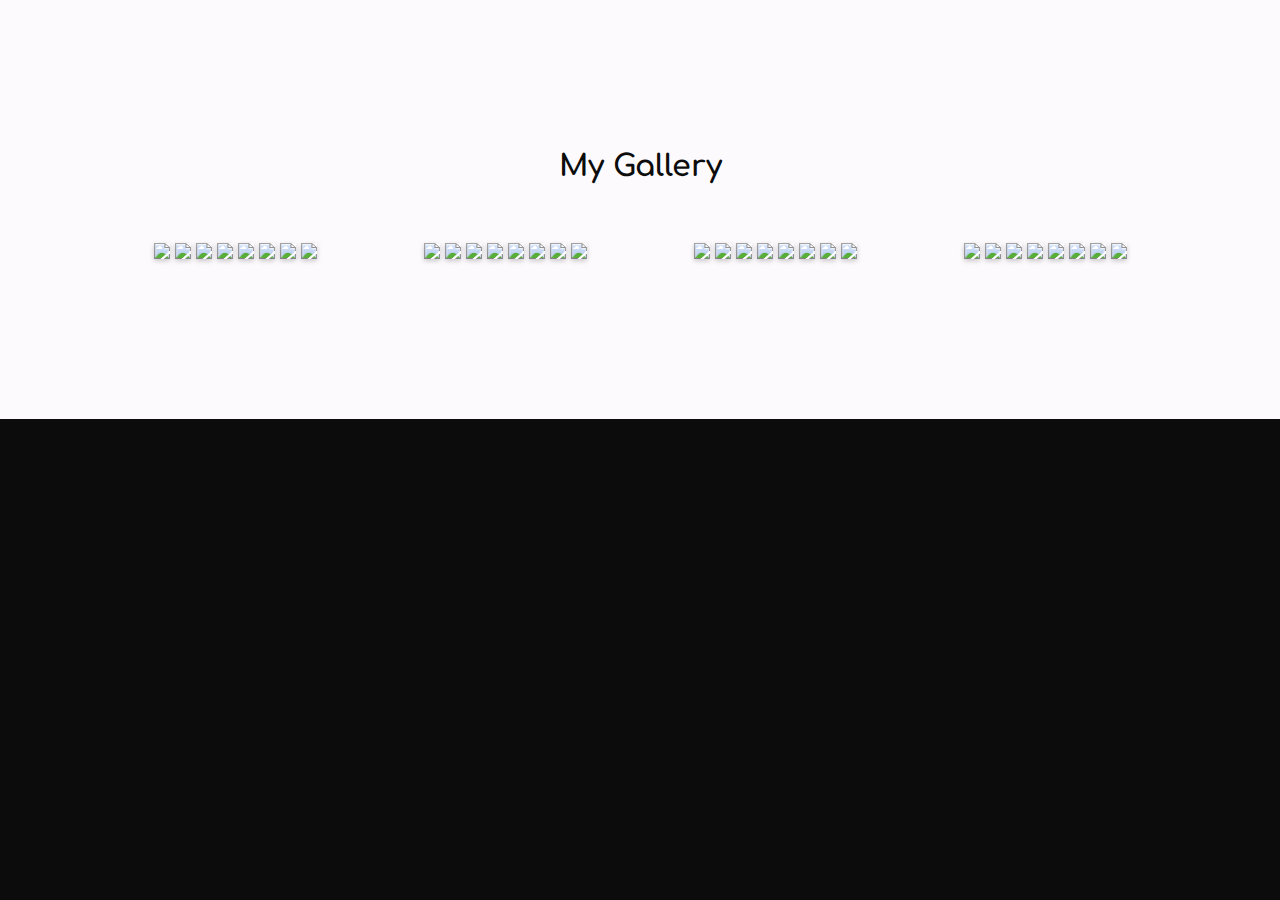
==== portfolio/src/main/webapp/gallery.html @ 0a6bdc19 "move gallery to separate page, add pop-up recommendations form" ====
<!DOCTYPE html>
<html>
  <head>
    <meta charset="UTF-8">
    <meta name="viewport" content="width=device-width, initial-scale=1">
    <title>Sherry's Portfolio</title>
    <link rel="stylesheet" href="style.css">
    <script src="script.js"></script>
  </head>

  <body>
    <!-- Gallery Section --> 
    <section id="gallery" class="light"> 
      <div class="container">
        <h3>My Gallery</h3>
        <div class="row"> 
            <div class="column gallery quarter">
                <img src="/images/sunset.jpg" style="width:100%">
                <img src="/images/ryan.jpg" style="width:100%">
                <img src="/images/sunset.jpg" style="width:100%">
                <img src="/images/ryan.jpg" style="width:100%">
                <img src="/images/sunset.jpg" style="width:100%">
                <img src="/images/ryan.jpg" style="width:100%">
                <img src="/images/sunset.jpg" style="width:100%">
                <img src="/images/ryan.jpg" style="width:100%">
            </div>
            <div class="column gallery quarter">
                <img src="/images/sunset.jpg" style="width:100%">
                <img src="/images/ryan.jpg" style="width:100%">
                <img src="/images/sunset.jpg" style="width:100%">
                <img src="/images/ryan.jpg" style="width:100%">
                <img src="/images/sunset.jpg" style="width:100%">
                <img src="/images/ryan.jpg" style="width:100%">
                <img src="/images/sunset.jpg" style="width:100%">
                <img src="/images/ryan.jpg" style="width:100%">
            </div>  
            <div class="column gallery quarter">
                <img src="/images/sunset.jpg" style="width:100%">
                <img src="/images/ryan.jpg" style="width:100%">
                <img src="/images/sunset.jpg" style="width:100%">
                <img src="/images/ryan.jpg" style="width:100%">
                <img src="/images/sunset.jpg" style="width:100%">
                <img src="/images/ryan.jpg" style="width:100%">
                <img src="/images/sunset.jpg" style="width:100%">
                <img src="/images/ryan.jpg" style="width:100%">
            </div>
            <div class="column gallery quarter">
                <img src="/images/sunset.jpg" style="width:100%">
                <img src="/images/ryan.jpg" style="width:100%">
                <img src="/images/sunset.jpg" style="width:100%">
                <img src="/images/ryan.jpg" style="width:100%">
                <img src="/images/sunset.jpg" style="width:100%">
                <img src="/images/ryan.jpg" style="width:100%">
                <img src="/images/sunset.jpg" style="width:100%">
                <img src="/images/ryan.jpg" style="width:100%">
            </div>
        </div>
      </div>
    </section>
  </body>
</html>
---- portfolio/src/main/webapp/style.css ----
@import url(https://fonts.googleapis.com/css2?family=Comfortaa:wght@300;400&display=swap);
* {
  box-sizing: border-box;
}

html {
  background-color: #0C0C0C;
  height: 100%;
}

body {
  margin: 0;
  height: 100%;
  font-family: 'Comfortaa', cursive;
}

/*Home View with Background*/
header{
  height: 100%;
  background: linear-gradient(rgba(12, 12, 12, 0.99),rgba(12, 12, 12, 0.3)), 
      url("/images/sunset.jpg") no-repeat fixed center;
  color: #fcfafc;
  background-size: cover;
}

/*Sections*/
section {
  height: auto;
  padding:100px 100px;
}

@media screen and (max-width: 1300px) {
  section {
    padding: 100px 50px;
  }
}

@media screen and (max-width: 800px) {
  section {
    padding: 100px 25px;
  }
}

section.dark {
  background-color:#0C0C0C;
  color: #fcfafc;
}

section.light {
  background-color: #fcfafc;
  color: #0C0C0C;
}

section.blue {
  background-color: #c7e8ff;
  color: #0C0C0C;
}

/*Containers*/
.container {
  position: relative;
  margin: 50px 100px;
  text-align:center
}

@media screen and (max-width: 1300px) {
  .container {
    margin: 50px;
  }
}

@media screen and (max-width: 800px) {
  .container {
    margin: 50px 25px;
  }
}

/*Text Wrappers*/
.absolute-center {
  margin: 0;
  position: absolute;
  top: 50%;
  left: 50%;
  text-align: center;
  transform: translate(-50%, -50%);
}

.wrapper {
  margin: 0px auto; 
  padding: 25px 10px 10px;
}

.bio {
  display: flex;
  text-align: left;
  max-width: 860px; 
}

.profile {
  max-width: 1300px;
  text-align: left;
  margin-bottom: 100px;
}

.projects {
  max-width: 1500px;
  display: flex; 
  flex-flow: row wrap;
}

.intro {
  margin: auto;
  padding-left: 20px;
}

#fact-container {
    height: 20px;
    margin-top: 20px;
    color: inherit;
    text-align: center;
}

.to-do-container {
  /* text-align: left */
  margin: auto;
}

.to-do-container p {
  margin: 30px;
}

.to-do-container h4 {
    font-size: 20px;
    margin-bottom: 45px;
}

/*Cards*/
.profile-card {
  border-radius: 8px;
  overflow: hidden;
  background-color:rgb(41, 41, 41);
  box-shadow: 0 5px 16px rgba(175, 172, 172, 0.3);
  transition: .4s;
  padding: 10px 20px;
  width: 100%;
}

.profile-card:hover {
  transform: translateY(-.2%);
  box-shadow: 0 5px 18px rgba(175, 172, 172, 0.4);
}


.card {
  border-radius: 15px;
  overflow: hidden;
  box-shadow: 0 5px 15px rgba(0,0,0,.2);
  transition: .2s;
  padding: 20px;
  position: relative;
}

.card:hover {
  transform: translateY(-.5%);
  box-shadow: 0 7px 18px rgba(0,0,0,.4);
}

.card img {
  display: block;
  width: 100%;
  max-height: 200px;
  object-fit: cover;
  border-radius: 10px;
}

.card .description {
  padding: 5px 5px 25px; 
  text-align: left;
  position: relative; 
}

.card h4 {
  font-weight: 600;
  margin: 15px 0 2px;
  transition: .4s;
  color: #0c0c0c;
  
}

.card h4 a{
  text-decoration: none;
  color: inherit;
}

.card h4 a:hover{
  color: #a7d7fa;
}

/*Buttons*/
.card .button-container {
  bottom: 20px;
  position: absolute;
}

.card button {
  display: block;
  padding: 3px 6px;
  margin: 5px;
  font-size: 15px;
  text-align: center;
  color:#0C0C0C;
  background-color: #c7e8ff;
  border-radius: 10px;
  border: 2px ;
  box-shadow: 0 2px 3px rgba(0,0,0,.3);
  transition: .1s;  
  float: left;
}

.card button:hover {
  background-color: #d5eeff;
  box-shadow: 0 2px 3px rgba(0,0,0,.4);
}

button {
  display: block;
  padding: 6px 8px;
  margin: 35px auto 5px;
  font-size: 16px;
  font: inherit;
  text-align: center;
  background-color: #c7e8ff;
  color: #0C0C0C;
  border-radius: 13px;
  transition: .1s;
  border: none;
}

button:hover { 
  background-color: #0c0c0c;
  color: inherit;
  border: 2px solid #c7e8ff;
}


#to-do button {
  display: block;
  padding: 10px 13px;
  margin: 15px auto;
  font: 20px inherit;
  text-align: center;
  background-color: #c7e8ff;
  color: #0C0C0C;
  border-radius: 15px;
  transition: .1s;
  border: none;  
}
  
#to-do button:hover {
  background-color: #0c0c0c;
  color: inherit;
  border: 2px solid #c7e8ff;
}

#recommendations button {
  margin: auto auto;
  text-align: center;
  border-radius: 8px;
  width: 100%;
}

  
/*Image Class*/
.pro-pic {
  height: 175px;
  border:2px solid aliceblue;
  border-radius:50%;
  margin: 10px;
}

.gallery img {
  margin-top: 20px;
  vertical-align: middle;
  width: 100%;
  box-shadow: 0 2px 5px rgba(0,0,0,.2);
  transition: .4s;
}

.gallery img:hover {
  transform: translateY(-.8%);
  box-shadow: 0 4px 10px rgba(0,0,0,.6);
}

/*Columns*/
.row {
  display: flex;
  display: -ms-flexbox;
  flex-wrap: wrap;
  -ms-flex-wrap: wrap;
}

.column {
  padding: 20px;
}

.gallery {
  padding: 10px;
}

.column.quarter {
  flex: 25%;
  -ms-flex: 25%;
  width: 25%;
}

.column.half {
  flex: 50%;
  -ms-flex: 50%;
  width: 50%;
}

.column.third {
  flex: calc(100%/3);
  -ms-flex: calc(100%/3);
  width: calc(100%/3);
  display: flex; /*so elements within are same height*/
}

.row:after {
  content: "";
  display: table;
  clear: both;
}


@media screen and (max-width: 700px) {
  .column.half {
    -ms-flex: 100%;
    flex: 100%;
    max-width: 100%;
  }
}

@media screen and (max-width: 860px) {
  .column.third {
    -ms-flex: 100%;
    flex: 100%;
    max-width: 100%;
  }
}

@media screen and (max-width: 1000px) {
  .column.quarter {
    -ms-flex: 50%;
    flex: 50%;
    max-width: 50%;
  }
}

@media screen and (max-width: 680px) {
  .column.quarter {
    -ms-flex: 100%;
    flex: 100%;
    max-width: 100%;
  }
}
/*Navigation Bar*/
#nav{
  background: rgba(12, 12, 12, 0.719);
  z-index: 9999;
  padding: 8px 15px 0px;
}

#nav ul {
  list-style-type: none;
  margin: 0;
  overflow: hidden;
  padding: 0;
}

#nav li {
  float: right;
}

#nav li a {
  color: #fcfafc;
  display: block;
  text-align: center;
  padding: 14px 25px;
  text-decoration: none;
}

#nav li a:hover {
  color: rgb(197, 197, 197);
}

.sticky {
  position: fixed;
  top: 0;
  width: 100%;
}

/*TIMELINE CSS (taken from W3School Tutorial and edited)*/
/* The actual timeline (the vertical ruler) */
.timeline {
  position: relative;
  max-width: 1200px;
  margin: 70px auto;
}

/* The actual timeline (the vertical ruler) */
.timeline::after {
  content: '';
  position: absolute;
  width: 6px;
  background-color: white;
  top: 0;
  bottom: 0;
  left: 50%;
  margin-left: -3px;
}

/* Container around content */
.timeline-container {
  padding: 10px 40px;
  position: relative;
  background-color: inherit;
  width: 50%;
  text-align: left;
  transition: .4s;
}

.timeline-container:hover {
  transform: translateY(-1%);
}

/* The circles on the timeline */
.timeline-container::after {
  content: '';
  position: absolute;
  width: 25px;
  height: 25px;
  right: -17px;
  background-color: white;
  border: 4px solid #FF9F55;
  top: 15px;
  border-radius: 50%;
  z-index: 1;
}

/* Place the container to the left */
.timeline-container.left {
  left: 0;
}

/* Place the container to the right */
.timeline-container.right {
  left: 50%;
}

/* Add arrows to the left container (pointing right) */
.timeline-container.left::before {
  content: " ";
  height: 0;
  position: absolute;
  top: 22px;
  width: 0;
  z-index: 1;
  right: 30px;
  border: medium solid white;
  border-width: 10px 0 10px 10px;
  border-color: transparent transparent transparent white;
}

/* Add arrows to the right container (pointing left) */
.timeline-container.right::before {
  content: " ";
  height: 0;
  position: absolute;
  top: 22px;
  width: 0;
  z-index: 1;
  left: 30px;
  border: medium solid white;
  border-width: 10px 10px 10px 0;
  border-color: transparent white transparent transparent;
}

/* Fix the circle for containers on the right side */
.timeline-container.right::after {
  left: -16px;
} 

/* The actual content */
.timeline-content {
  padding: 20px 30px;
  background-color: white;
  position: relative;
  border-radius: 6px;
  color: #474e5d
}

.timeline-content:hover {
  color: #000000
}

/* Media queries - Responsive timeline on screens less than 600px wide */
@media screen and (max-width: 600px) {
/* Place the timelime to the left */
  .timeline::after {
    left: 31px;
  }

/* Full-width containers */
  .timeline-container {
    width: 100%;
    padding-left: 70px;
    padding-right: 25px;
  }

/* Make sure that all arrows are pointing leftwards */
  .timeline-container::before {
    left: 60px;
    border: medium solid white;
    border-width: 10px 10px 10px 0;
    border-color: transparent white transparent transparent;
  }

/* Make sure all circles are at the same spot */
  .left::after, .right::after {
    left: 15px;
  }

/* Make all right containers behave like the left ones */
  .right {
    left: 0;
  }
}

/*Form*/
#recommendations {
  background: inherit;
  margin: 30px auto;
  max-width: 500px;
  position: relative;
  border: 2px solid #c7e8ff;
  border-radius: 20px;
  padding: 30px 40px;
  text-align: center;
  display: none;
}

#recommendations input, select, textarea {
  width: 100%;
  padding: 15px;
  margin: 20px auto 5px;
  border: none;
  border-radius: 8px;
  background-color: #fcfafc;
  font: inherit;
  font-size: 15px;
}

/*To-do list*/
#to-do ul {
  margin: auto;
  text-align: left;
}

/*Text Appearances*/
.blue-text {
  color: #c7e8ff;
}

.turquoise-text {
  color: #4f8eb9
}

.grey-text {
  color: rgb(211, 211, 211)
}

h1 {
  font-size: 80px;
}

h2 {
  font-size: 60px;
}

h3 {
  font-size: 30px;
}

h4 {
  font-size: 20px;
}

h5 {
    font-size: 18px;
    margin: 10px 5px;
}

.slim {
  margin: 3px;
}
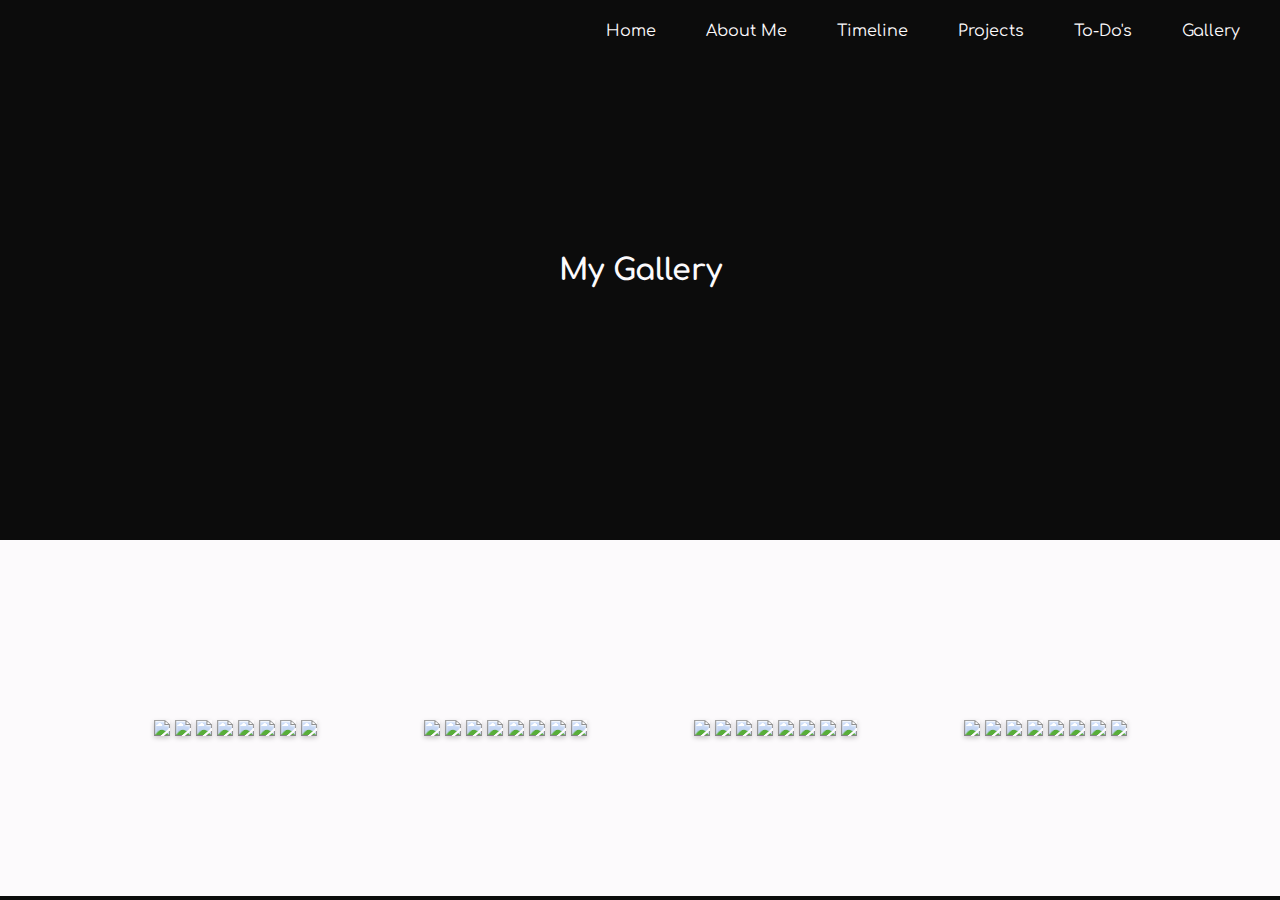
==== commit af4b0124: "add header to gallery.html, change navbar links" ====
--- a/portfolio/src/main/webapp/gallery.html
+++ b/portfolio/src/main/webapp/gallery.html
@@ -9,10 +9,25 @@
   </head>
 
   <body>
+    <header id="gallery-head" class="gallery-background">
+      <div id="nav">
+        <ul>
+          <li><a href="gallery.html">Gallery</a></li>
+          <li><a href="index.html/#to-do">To-Do's</a></li>
+          <li><a href="index.html/#projects">Projects</a></li>
+          <li><a href="index.html/#timeline">Timeline</a></li>
+          <li><a href="index.html/#about">About Me</a></li>
+          <li><a href="index.html#home">Home</a></li>
+        </ul>  
+      </div>
+      <div class="gallery-title">
+        <h3>My Gallery</h3>
+      </div>
+    </header>
+    </header>
     <!-- Gallery Section --> 
     <section id="gallery" class="light"> 
       <div class="container">
-        <h3>My Gallery</h3>
         <div class="row"> 
             <div class="column gallery quarter">
                 <img src="/images/sunset.jpg" style="width:100%">
--- a/portfolio/src/main/webapp/style.css
+++ b/portfolio/src/main/webapp/style.css
@@ -15,7 +15,7 @@
 }
 
 /*Home View with Background*/
-header{
+.home-background {
   height: 100%;
   background: linear-gradient(rgba(12, 12, 12, 0.99),rgba(12, 12, 12, 0.3)), 
       url("/images/sunset.jpg") no-repeat fixed center;
@@ -23,6 +23,13 @@
   background-size: cover;
 }
 
+/*Gallery page home view with Background*/
+.gallery-background {
+  height: 60%;
+  background-color:#0C0C0C;
+  color: #fcfafc;
+}
+
 /*Sections*/
 section {
   height: auto;
@@ -80,6 +87,14 @@
   margin: 0;
   position: absolute;
   top: 50%;
+  left: 50%;
+  text-align: center;
+  transform: translate(-50%, -50%);
+}
+
+.gallery-title {
+  position: absolute;
+  top: 30%;
   left: 50%;
   text-align: center;
   transform: translate(-50%, -50%);
@@ -597,8 +612,8 @@
 }
 
 h5 {
-    font-size: 18px;
-    margin: 10px 5px;
+  font-size: 18px;
+  margin: 10px 5px;
 }
 
 .slim {
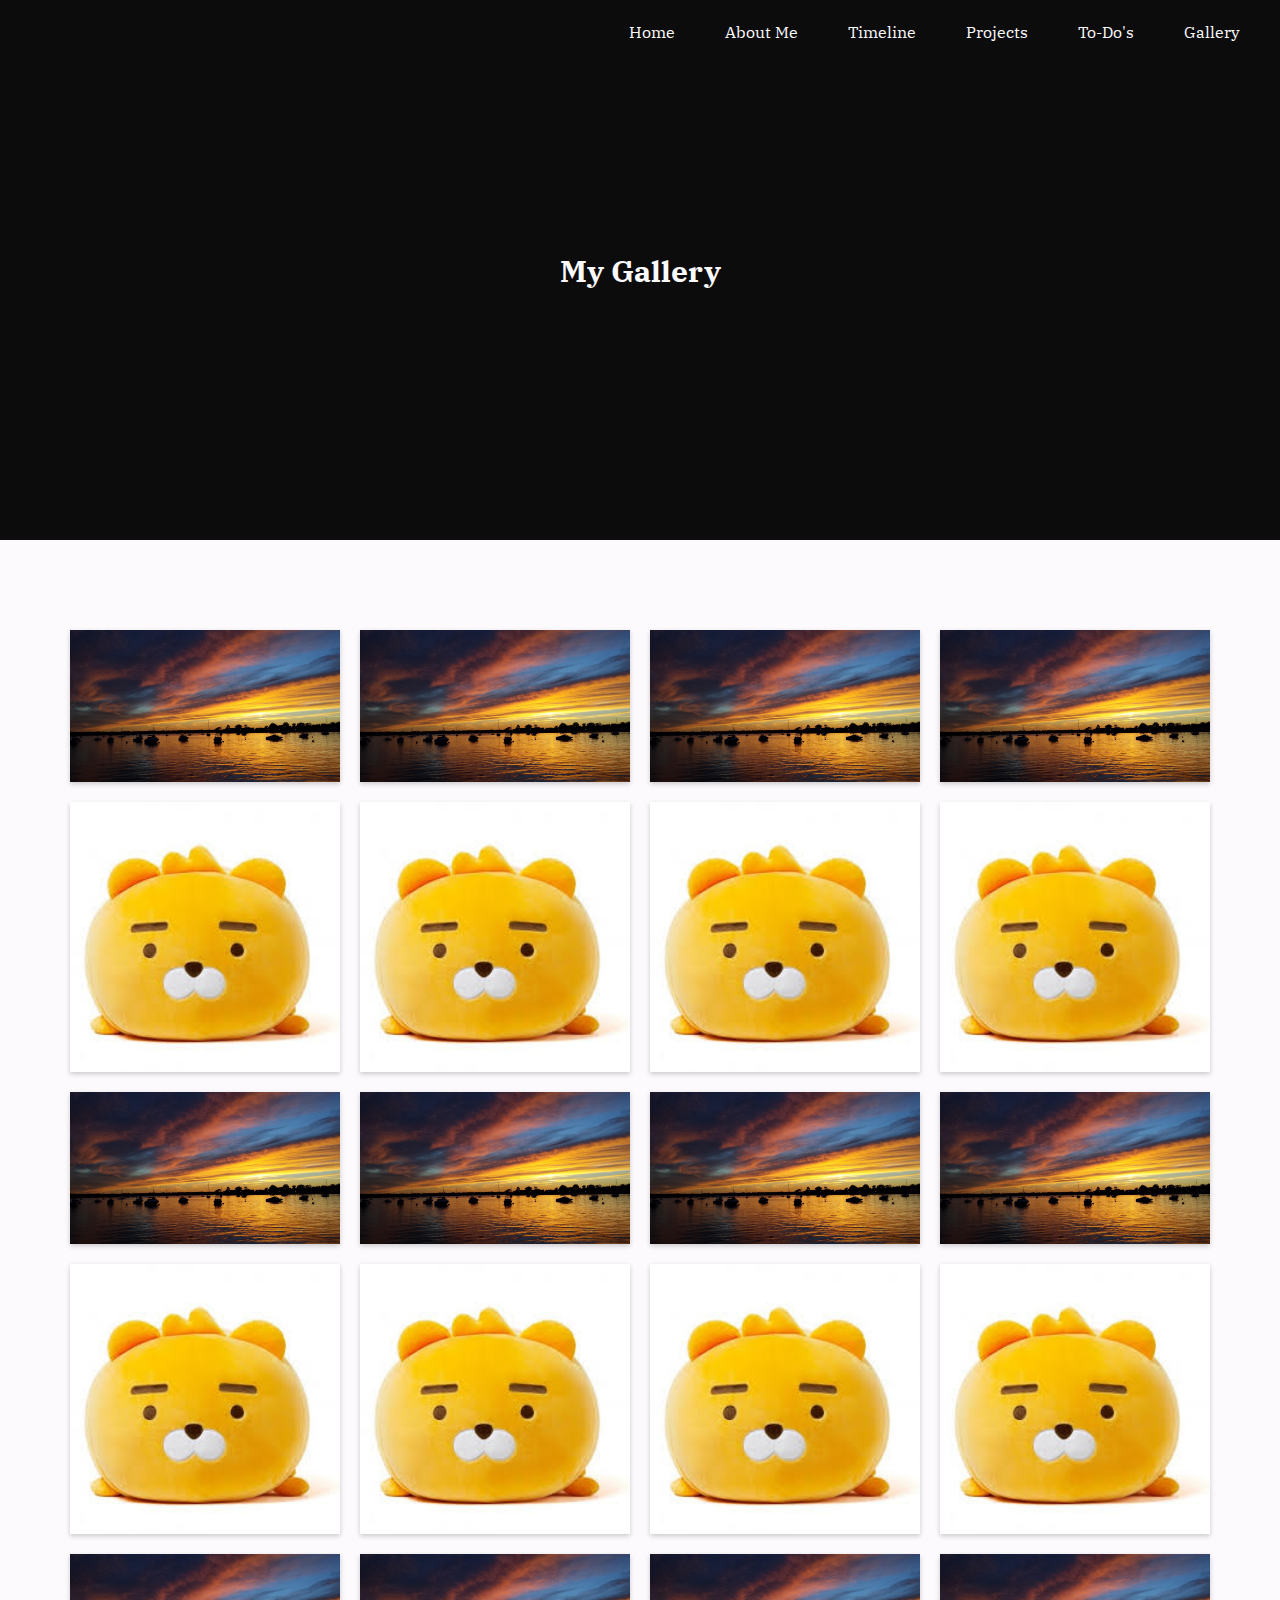
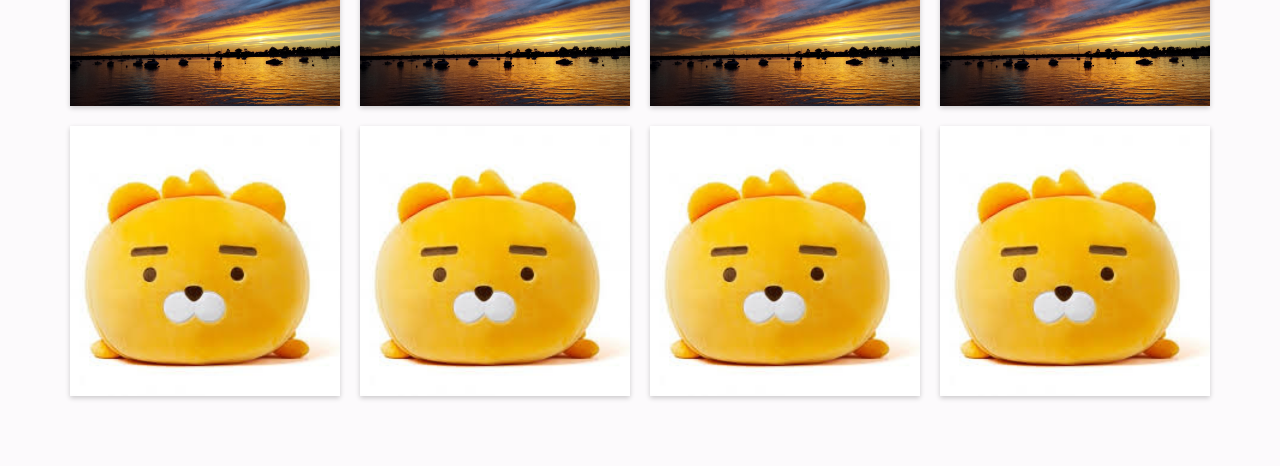
==== commit 90145489: "improve suggestion box response message, clean up code and fix some of Rica's comments" ====
--- a/portfolio/src/main/webapp/gallery.html
+++ b/portfolio/src/main/webapp/gallery.html
@@ -12,11 +12,11 @@
     <header id="gallery-head" class="gallery-background">
       <div id="nav">
         <ul>
-          <li><a href="gallery.html">Gallery</a></li>
-          <li><a href="index.html/#to-do">To-Do's</a></li>
-          <li><a href="index.html/#projects">Projects</a></li>
-          <li><a href="index.html/#timeline">Timeline</a></li>
-          <li><a href="index.html/#about">About Me</a></li>
+          <li><a href="gallery.html#gallery-head">Gallery</a></li>
+          <li><a href="index.html#to-do">To-Do's</a></li>
+          <li><a href="index.html#projects">Projects</a></li>
+          <li><a href="index.html#timeline">Timeline</a></li>
+          <li><a href="index.html#about">About Me</a></li>
           <li><a href="index.html#home">Home</a></li>
         </ul>  
       </div>
@@ -26,51 +26,42 @@
     </header>
     </header>
     <!-- Gallery Section --> 
-    <section id="gallery" class="light"> 
+    <section class="gallery light"> 
       <div class="container">
         <div class="row"> 
             <div class="column gallery quarter">
-                <img src="/images/sunset.jpg" style="width:100%">
-                <img src="/images/ryan.jpg" style="width:100%">
-                <img src="/images/sunset.jpg" style="width:100%">
-                <img src="/images/ryan.jpg" style="width:100%">
-                <img src="/images/sunset.jpg" style="width:100%">
-                <img src="/images/ryan.jpg" style="width:100%">
-                <img src="/images/sunset.jpg" style="width:100%">
-                <img src="/images/ryan.jpg" style="width:100%">
+                <img src="./images/sunset.jpg" alt="tbd">
+                <img src="./images/ryan.jpg" alt="tbd">
+                <img src="./images/sunset.jpg" alt="tbd">
+                <img src="./images/ryan.jpg" alt="tbd">
+                <img src="./images/sunset.jpg" alt="tbd">
+                <img src="./images/ryan.jpg" alt="tbd">
             </div>
             <div class="column gallery quarter">
-                <img src="/images/sunset.jpg" style="width:100%">
-                <img src="/images/ryan.jpg" style="width:100%">
-                <img src="/images/sunset.jpg" style="width:100%">
-                <img src="/images/ryan.jpg" style="width:100%">
-                <img src="/images/sunset.jpg" style="width:100%">
-                <img src="/images/ryan.jpg" style="width:100%">
-                <img src="/images/sunset.jpg" style="width:100%">
-                <img src="/images/ryan.jpg" style="width:100%">
+                <img src="./images/sunset.jpg" alt="tbd">
+                <img src="./images/ryan.jpg" alt="tbd">
+                <img src="./images/sunset.jpg" alt="tbd">
+                <img src="./images/ryan.jpg" alt="tbd">
+                <img src="./images/sunset.jpg" alt="tbd">
+                <img src="./images/ryan.jpg" alt="tbd">
             </div>  
             <div class="column gallery quarter">
-                <img src="/images/sunset.jpg" style="width:100%">
-                <img src="/images/ryan.jpg" style="width:100%">
-                <img src="/images/sunset.jpg" style="width:100%">
-                <img src="/images/ryan.jpg" style="width:100%">
-                <img src="/images/sunset.jpg" style="width:100%">
-                <img src="/images/ryan.jpg" style="width:100%">
-                <img src="/images/sunset.jpg" style="width:100%">
-                <img src="/images/ryan.jpg" style="width:100%">
+                <img src="./images/sunset.jpg" alt="tbd">
+                <img src="./images/ryan.jpg" alt="tbd">
+                <img src="./images/sunset.jpg" alt="tbd">
+                <img src="./images/ryan.jpg" alt="tbd">
+                <img src="./images/sunset.jpg" alt="tbd">
+                <img src="./images/ryan.jpg" alt="tbd">
             </div>
             <div class="column gallery quarter">
-                <img src="/images/sunset.jpg" style="width:100%">
-                <img src="/images/ryan.jpg" style="width:100%">
-                <img src="/images/sunset.jpg" style="width:100%">
-                <img src="/images/ryan.jpg" style="width:100%">
-                <img src="/images/sunset.jpg" style="width:100%">
-                <img src="/images/ryan.jpg" style="width:100%">
-                <img src="/images/sunset.jpg" style="width:100%">
-                <img src="/images/ryan.jpg" style="width:100%">
-            </div>
+                <img src="./images/sunset.jpg" alt="tbd">
+                <img src="./images/ryan.jpg" alt="tbd">
+                <img src="./images/sunset.jpg" alt="tbd">
+                <img src="./images/ryan.jpg" alt="tbd">
+                <img src="./images/sunset.jpg" alt="tbd">
+                <img src="./images/ryan.jpg" alt="tbd">
         </div>
       </div>
     </section>
   </body>
-</html> +</html> 
--- a/portfolio/src/main/webapp/style.css
+++ b/portfolio/src/main/webapp/style.css
@@ -1,4 +1,5 @@
-@import url(https://fonts.googleapis.com/css2?family=Comfortaa:wght@300;400&display=swap);
+@import url(https://fonts.googleapis.com/css2?family=IBM+Plex+Serif:wght@300&display=swap);
+
 * {
   box-sizing: border-box;
 }
@@ -11,7 +12,7 @@
 body {
   margin: 0;
   height: 100%;
-  font-family: 'Comfortaa', cursive;
+  font-family: 'IBM Plex Serif', serif;
 }
 
 /*Home View with Background*/
@@ -128,7 +129,7 @@
   padding-left: 20px;
 }
 
-#fact-container {
+#fact-container, .response-container{
     height: 20px;
     margin-top: 20px;
     color: inherit;
@@ -233,7 +234,8 @@
 }
 
 .card button:hover {
-  background-color: #d5eeff;
+  background-color: #c7e8ff;
+  border: none;
   box-shadow: 0 2px 3px rgba(0,0,0,.4);
 }
 
@@ -257,28 +259,15 @@
   border: 2px solid #c7e8ff;
 }
 
-
 #to-do button {
-  display: block;
   padding: 10px 13px;
   margin: 15px auto;
   font: 20px inherit;
-  text-align: center;
-  background-color: #c7e8ff;
-  color: #0C0C0C;
   border-radius: 15px;
-  transition: .1s;
-  border: none;  
 }
   
-#to-do button:hover {
-  background-color: #0c0c0c;
-  color: inherit;
-  border: 2px solid #c7e8ff;
-}
-
 #recommendations button {
-  margin: auto auto;
+  margin: auto;
   text-align: center;
   border-radius: 8px;
   width: 100%;
@@ -516,7 +505,7 @@
 }
 
 .timeline-content:hover {
-  color: #000000
+  color: #000
 }
 
 /* Media queries - Responsive timeline on screens less than 600px wide */
@@ -574,6 +563,7 @@
   background-color: #fcfafc;
   font: inherit;
   font-size: 15px;
+  font-weight: 700;
 }
 
 /*To-do list*/
@@ -620,3 +610,6 @@
   margin: 3px;
 }
 
+.hidden {
+  visibility: hidden;
+}
